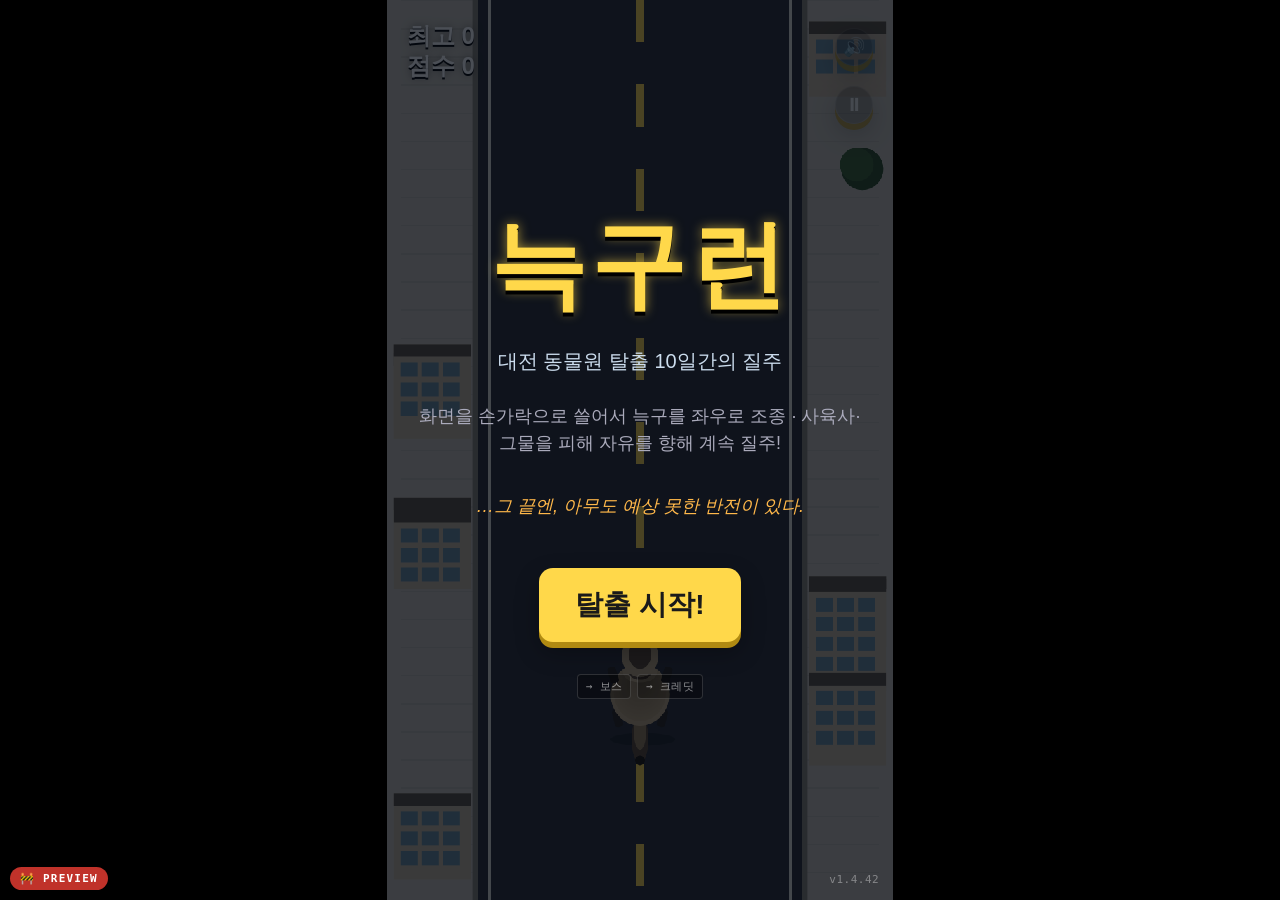
==== web/index.html @ 01c7f1f5 "v1.4.42: 최종보스 난이도↑, 수면 위 제한, 수문장 얼굴 차별화 - 페이즈2 (황금머리) 이동/공격/HP 난이도 업 (3-shot spread + 22s drain) - 두" ====
<!DOCTYPE html>
<html lang="ko">
<head>
<meta charset="UTF-8" />
<meta name="viewport" content="width=device-width, initial-scale=1.0, maximum-scale=1.0, user-scalable=no, viewport-fit=cover" />
<meta name="theme-color" content="#0d141f" />
<title>늑구런 — Neukgu Run</title>
<meta name="description" content="대전 동물원을 탈출한 늑구의 10일간의 질주 — 밈 엔들리스 러너 (픽션)" />
<meta property="og:type" content="website" />
<meta property="og:title" content="늑구런 — 대전 동물원 탈출 런" />
<meta property="og:description" content="사육사·그물을 피해 자유를 향해! 10일간의 질주 끝에 기다리는 반전 엔딩." />
<meta property="og:image" content="https://neukgu-run.pages.dev/og-image.png" />
<meta property="og:image:width" content="1200" />
<meta property="og:image:height" content="630" />
<meta property="og:url" content="https://neukgu-run.pages.dev/" />
<meta property="og:locale" content="ko_KR" />
<meta property="og:site_name" content="늑구런" />
<meta name="twitter:card" content="summary_large_image" />
<meta name="twitter:title" content="늑구런 — 대전 동물원 탈출 런" />
<meta name="twitter:description" content="사육사·그물을 피해 자유를 향해! 10일간의 질주 끝에 기다리는 반전 엔딩." />
<meta name="twitter:image" content="https://neukgu-run.pages.dev/og-image.png" />
<link rel="icon" type="image/svg+xml" href="icon.svg" />
<link rel="apple-touch-icon" href="icon.svg" />
<link rel="manifest" href="manifest.webmanifest" />
<link rel="stylesheet" href="style.css?v=v1.4.42" />
</head>
<body>
  <div id="stage">
   <div id="game-wrap">
    <canvas id="game" width="720" height="1280"></canvas>
    <div id="hud">
      <div class="hud-left">
        <div id="best">최고 0</div>
        <div id="score">점수 0</div>
      </div>
      <div class="hud-btn-col">
        <button id="mute-btn" class="mute-btn" aria-label="음소거 토글">🔊</button>
        <button id="pause-btn" class="mute-btn" aria-label="일시정지">⏸</button>
      </div>
    </div>
    <div id="start-overlay" class="overlay">
      <h1>늑구런</h1>
      <p class="tag">대전 동물원 탈출 10일간의 질주</p>
      <p class="hint">화면을 손가락으로 쓸어서 늑구를 좌우로 조종 · 사육사·그물을 피해 자유를 향해 계속 질주!</p>
      <p class="hint" style="color:#ffb84a; font-style:italic;">…그 끝엔, 아무도 예상 못한 반전이 있다.</p>
      <button id="start-btn">탈출 시작!</button>
      <div id="debug-panel" class="debug-panel hidden">
        <button id="skip-boss-btn" class="debug-btn">→ 보스</button>
        <button id="skip-credits-btn" class="debug-btn">→ 크레딧</button>
      </div>
      <p class="version">v1.4.42</p>
    </div>
    <div id="pause-overlay" class="overlay hidden">
      <h2>일시정지</h2>
      <button id="resume-btn">계속하기</button>
    </div>
    <div id="over-overlay" class="overlay hidden">
      <h2 id="over-title">잡혔다!</h2>
      <p id="over-sub" class="hint hidden"></p>
      <p id="final-score">점수 0</p>
      <p id="final-best">최고 0</p>
      <div class="btn-row">
        <button id="restart-btn">다시 탈출!</button>
        <button id="share-btn" class="btn-secondary">공유하기</button>
      </div>
    </div>
    <div id="credits-overlay" class="overlay hidden">
      <div id="credits-scroll">
        <p class="cr-disclaimer">※ 본 게임은 픽션이며,<br/>실제 인물·단체·사건과는 무관합니다.</p>
        <h2 class="cr-title">— 엔딩 —</h2>
        <p class="cr-big">호르무즈를 돌파한 늑구,</p>
        <p class="cr-big">그러나 향한 곳은…</p>
        <p class="cr-heading">🏞️ 대전 동물원</p>
        <p class="cr-narr">10일 만의 귀환.</p>
        <p class="cr-twist">…알고보니</p>
        <p class="cr-twist-big">국내 최고급 사파리형<br/>넓은 사육장</p>
        <p class="cr-narr">힘들어서 도망간 게 아니었다.</p>
        <p class="cr-narr">그저 잠시의 일탈이었을 뿐.</p>
        <p class="cr-twist-big" style="margin:28px 0;">집 나가면 고생이다</p>
        <div class="cr-divider"></div>
        <p class="cr-heading">Cast</p>
        <div class="cr-portrait">
          <svg viewBox="0 0 160 180" xmlns="http://www.w3.org/2000/svg" aria-label="늑구 초상">
            <defs>
              <clipPath id="neukguFrame"><circle cx="80" cy="90" r="76"/></clipPath>
              <radialGradient id="neukguBg" cx="50%" cy="35%" r="80%">
                <stop offset="0%" stop-color="#5a4a3a"/>
                <stop offset="100%" stop-color="#20170f"/>
              </radialGradient>
            </defs>
            <circle cx="80" cy="90" r="78" fill="#111"/>
            <g clip-path="url(#neukguFrame)">
              <!-- warm dark background -->
              <rect width="160" height="180" fill="url(#neukguBg)"/>
              <!-- red cage bars as a nod to the transport photo -->
              <g opacity="0.45">
                <rect x="8"   y="0" width="5" height="180" fill="#8a2a22"/>
                <rect x="30"  y="0" width="5" height="180" fill="#8a2a22"/>
                <rect x="52"  y="0" width="5" height="180" fill="#8a2a22"/>
                <rect x="130" y="0" width="5" height="180" fill="#8a2a22"/>
                <rect x="152" y="0" width="5" height="180" fill="#8a2a22"/>
              </g>

              <!-- front legs + paws (cream, dark socks) -->
              <ellipse cx="60"  cy="172" rx="11" ry="14" fill="#cdb48d"/>
              <ellipse cx="100" cy="172" rx="11" ry="14" fill="#cdb48d"/>
              <ellipse cx="60"  cy="178" rx="13" ry="6"  fill="#2a2218"/>
              <ellipse cx="100" cy="178" rx="13" ry="6"  fill="#2a2218"/>

              <!-- chest / shoulders (cream with darker guard hairs) -->
              <ellipse cx="80" cy="155" rx="52" ry="28" fill="#b8a07a"/>
              <!-- saddle — darker charcoal/brown down the shoulders -->
              <path d="M30 140 Q50 120 80 130 Q110 120 130 140 Q118 158 80 152 Q42 158 30 140"
                    fill="#5a4a38"/>
              <!-- cream chest bib -->
              <ellipse cx="80" cy="152" rx="26" ry="12" fill="#e8d8b4"/>
              <ellipse cx="80" cy="146" rx="18" ry="7" fill="#f5e8c8"/>

              <!-- neck base -->
              <ellipse cx="80" cy="120" rx="38" ry="22" fill="#c0a982"/>
              <!-- neck ruff (darker guard hair around) -->
              <path d="M42 118 Q50 100 80 98 Q110 100 118 118 Q108 128 80 126 Q52 128 42 118"
                    fill="#6a5a42"/>

              <!-- head base (tan) -->
              <ellipse cx="80" cy="88" rx="40" ry="38" fill="#c9b089"/>
              <!-- darker crown / top of head (saddle extension) -->
              <path d="M42 78 Q60 50 80 52 Q100 50 118 78 Q112 92 80 86 Q48 92 42 78"
                    fill="#7a6548"/>
              <!-- lighter forehead blaze -->
              <path d="M66 72 Q80 60 94 72 Q92 88 80 86 Q68 88 66 72" fill="#d6bf98"/>

              <!-- ears: outer tan with dark rim, inner pink -->
              <path d="M46 58 L36 14 L66 54 Z" fill="#7a6548"/>
              <path d="M114 58 L124 14 L94 54 Z" fill="#7a6548"/>
              <path d="M48 52 L42 20 L60 50 Z" fill="#cdb48d"/>
              <path d="M112 52 L118 20 L100 50 Z" fill="#cdb48d"/>
              <path d="M50 48 L46 24 L56 46 Z" fill="#e6c8a6"/>
              <path d="M110 48 L114 24 L104 46 Z" fill="#e6c8a6"/>
              <path d="M52 44 L50 28 L54 42 Z" fill="#d69a7a"/>
              <path d="M108 44 L110 28 L106 42 Z" fill="#d69a7a"/>

              <!-- cheek tufts -->
              <path d="M36 102 Q26 116 40 122 Q52 120 52 108 Z" fill="#d6bf98"/>
              <path d="M124 102 Q134 116 120 122 Q108 120 108 108 Z" fill="#d6bf98"/>

              <!-- light cream face mask -->
              <path d="M54 84 Q80 74 106 84 Q108 114 80 120 Q52 114 54 84" fill="#dec7a0"/>
              <!-- muzzle (creamy) -->
              <ellipse cx="80" cy="112" rx="18" ry="18" fill="#ede1c2"/>
              <ellipse cx="80" cy="122" rx="14" ry="10" fill="#f6ecd2"/>

              <!-- dark eye mask shadows (subtle) -->
              <ellipse cx="62" cy="82" rx="10" ry="7" fill="#5a4530" opacity="0.45"/>
              <ellipse cx="98" cy="82" rx="10" ry="7" fill="#5a4530" opacity="0.45"/>

              <!-- eyes: amber, piercing -->
              <ellipse cx="62" cy="84" rx="6.5" ry="7" fill="#fff"/>
              <ellipse cx="98" cy="84" rx="6.5" ry="7" fill="#fff"/>
              <ellipse cx="62" cy="85" rx="5.5" ry="6" fill="#d99120"/>
              <ellipse cx="98" cy="85" rx="5.5" ry="6" fill="#d99120"/>
              <ellipse cx="62" cy="85" rx="3"   ry="4" fill="#7a4a10"/>
              <ellipse cx="98" cy="85" rx="3"   ry="4" fill="#7a4a10"/>
              <ellipse cx="62" cy="86" rx="1.6" ry="3.5" fill="#1a0f08"/>
              <ellipse cx="98" cy="86" rx="1.6" ry="3.5" fill="#1a0f08"/>
              <circle cx="64" cy="82" r="1.3" fill="#fff"/>
              <circle cx="100" cy="82" r="1.3" fill="#fff"/>

              <!-- brow ridges -->
              <path d="M50 72 Q60 68 70 74" stroke="#3a2a1a" stroke-width="2" fill="none" stroke-linecap="round"/>
              <path d="M90 74 Q100 68 110 72" stroke="#3a2a1a" stroke-width="2" fill="none" stroke-linecap="round"/>

              <!-- nose -->
              <path d="M72 104 Q80 100 88 104 Q88 112 80 114 Q72 112 72 104 Z" fill="#121212"/>
              <path d="M78 106 L80 112 L82 106" stroke="#555" stroke-width="0.5" fill="none"/>

              <!-- mouth -->
              <path d="M80 114 Q80 124 70 126" stroke="#1a1a1a" stroke-width="1.8" fill="none" stroke-linecap="round"/>
              <path d="M80 114 Q80 124 90 126" stroke="#1a1a1a" stroke-width="1.8" fill="none" stroke-linecap="round"/>
              <!-- chin cream -->
              <ellipse cx="80" cy="130" rx="10" ry="4" fill="#f6ecd2"/>
            </g>
            <!-- gold frame -->
            <circle cx="80" cy="90" r="76" fill="none" stroke="#ffd84a" stroke-width="3"/>
            <circle cx="80" cy="90" r="72" fill="none" stroke="rgba(0,0,0,0.4)" stroke-width="1"/>
          </svg>
          <p class="cr-portrait-cap">늑구</p>
        </div>
        <p class="cr-role">늑구 ································ 본인</p>
        <p class="cr-role">사육사 ······························ 관계자분들</p>
        <p class="cr-role">조연 ·································· 대전 시민 여러분</p>
        <div class="cr-divider"></div>
        <p class="cr-narr">무사귀환을 축하합니다.</p>
        <p class="cr-narr small">— fin —</p>
        <div class="cr-divider"></div>
        <p class="cr-disclaimer">이 작품에 등장하는 모든 인물·단체·지명은<br/>가상이며, 실제와 어떠한 연관도 없습니다.</p>
      </div>
      <div class="btn-row">
        <button id="credits-restart-btn">처음부터 다시</button>
        <button id="credits-share-btn" class="btn-secondary">엔딩 자랑</button>
      </div>
    </div>
   </div>
  </div>
  <script src="game.js?v=v1.4.42"></script>
</body>
</html>
---- web/style.css ----
* { box-sizing: border-box; margin: 0; padding: 0; }

html, body {
  width: 100%;
  height: 100%;
  background: #0d141f;
  color: #f4f4f4;
  font-family: -apple-system, BlinkMacSystemFont, "Apple SD Gothic Neo",
    "Noto Sans KR", "Malgun Gothic", sans-serif;
  overflow: hidden;
  overscroll-behavior: none;
  touch-action: none;
  user-select: none;
  -webkit-user-select: none;
  -webkit-tap-highlight-color: transparent;
}

#stage {
  position: fixed;
  inset: 0;
  display: flex;
  align-items: center;
  justify-content: center;
  background: #000;
}

#game-wrap {
  position: relative;
  aspect-ratio: 9 / 16;
  height: 100dvh;
  height: 100vh;
  max-width: 100vw;
  max-height: 100dvh;
  max-height: 100vh;
  overflow: hidden;
  background: #0d141f;
}

@supports (height: 100dvh) {
  #game-wrap { height: 100dvh; max-height: 100dvh; }
}

canvas {
  display: block;
  width: 100%;
  height: 100%;
  background: linear-gradient(#8ac4e7 0%, #cfe4f1 70%, #6b8f53 70%, #6b8f53 100%);
  image-rendering: pixelated;
}

#hud {
  position: absolute;
  top: max(16px, env(safe-area-inset-top));
  left: 0;
  right: 0;
  display: flex;
  align-items: flex-start;
  justify-content: space-between;
  padding: 0 20px;
  font-size: 24px;
  font-weight: 800;
  color: #fff;
  text-shadow: 0 2px 0 #000, 0 0 8px rgba(0, 0, 0, 0.5);
  pointer-events: none;
  z-index: 2;
}

.hud-left {
  display: flex;
  flex-direction: column;
  align-items: flex-start;
  gap: 4px;
  line-height: 1.1;
  padding-top: 7px;
}

.hud-btn-col {
  display: flex;
  flex-direction: column;
  gap: 8px;
}

.mute-btn {
  pointer-events: auto;
  background: rgba(0, 0, 0, 0.32);
  border: 1px solid rgba(255, 255, 255, 0.18);
  border-radius: 999px;
  width: 38px;
  height: 38px;
  font-size: 18px;
  line-height: 1;
  color: #fff;
  cursor: pointer;
  opacity: 0.7;
  transition: opacity 0.15s ease, transform 0.1s ease;
  padding: 0;
  display: flex;
  align-items: center;
  justify-content: center;
  text-shadow: none;
  -webkit-tap-highlight-color: transparent;
}
.mute-btn:hover { opacity: 1; }
.mute-btn:active { transform: scale(0.94); }

.overlay {
  position: absolute;
  inset: 0;
  background: rgba(5, 10, 20, 0.72);
  display: flex;
  flex-direction: column;
  align-items: center;
  justify-content: center;
  padding: 24px;
  z-index: 3;
  text-align: center;
  gap: 16px;
}

.overlay.hidden { display: none; }
.hidden { display: none; }

.version {
  position: absolute;
  right: 14px;
  bottom: calc(14px + env(safe-area-inset-bottom, 0px));
  font-size: 11px;
  color: rgba(255, 255, 255, 0.38);
  font-family: ui-monospace, "SF Mono", Menlo, Consolas, monospace;
  letter-spacing: 0.5px;
  margin: 0;
  pointer-events: none;
}

h1 {
  font-size: clamp(48px, 12vw, 96px);
  color: #ffd84a;
  text-shadow: 0 4px 0 #000, 0 0 12px rgba(255, 216, 74, 0.6);
  letter-spacing: 4px;
}

h2 {
  font-size: clamp(44px, 10vw, 80px);
  color: #ff7a4a;
  text-shadow: 0 4px 0 #000;
}

.tag {
  font-size: clamp(14px, 3.6vw, 20px);
  color: #cde;
  margin-bottom: 12px;
}

.hint {
  font-size: clamp(13px, 3.4vw, 18px);
  color: #aab;
  margin-bottom: 20px;
  max-width: 520px;
  line-height: 1.5;
}

#final-score, #final-best {
  font-size: clamp(22px, 5vw, 34px);
  font-weight: 700;
}

#final-best { color: #ffd84a; }

button {
  font-family: inherit;
  font-size: clamp(20px, 5vw, 28px);
  font-weight: 800;
  color: #1a1a1a;
  background: #ffd84a;
  border: none;
  border-radius: 14px;
  padding: 18px 36px;
  margin-top: 12px;
  cursor: pointer;
  box-shadow: 0 6px 0 #b08a12, 0 10px 24px rgba(0, 0, 0, 0.3);
  transition: transform 0.08s, box-shadow 0.08s;
}

button:active {
  transform: translateY(4px);
  box-shadow: 0 2px 0 #b08a12, 0 4px 10px rgba(0, 0, 0, 0.3);
}

.btn-row {
  display: flex;
  gap: 12px;
  flex-wrap: wrap;
  justify-content: center;
  align-items: center;
}

.btn-secondary {
  background: rgba(255, 255, 255, 0.08);
  color: #fff;
  border: 2px solid rgba(255, 255, 255, 0.3);
  box-shadow: 0 6px 0 rgba(0, 0, 0, 0.35), 0 10px 24px rgba(0, 0, 0, 0.3);
}
.btn-secondary:active {
  box-shadow: 0 2px 0 rgba(0, 0, 0, 0.35), 0 4px 10px rgba(0, 0, 0, 0.3);
}

.toast {
  position: fixed;
  left: 50%;
  bottom: 80px;
  transform: translateX(-50%) translateY(12px);
  background: rgba(0, 0, 0, 0.88);
  color: #fff;
  padding: 12px 22px;
  border-radius: 999px;
  font-size: 15px;
  font-weight: 600;
  opacity: 0;
  transition: opacity 0.25s ease, transform 0.25s ease;
  z-index: 100;
  pointer-events: none;
  white-space: nowrap;
}
.toast.show {
  opacity: 1;
  transform: translateX(-50%) translateY(0);
}

.update-banner {
  position: fixed;
  left: 50%;
  bottom: calc(16px + env(safe-area-inset-bottom, 0px));
  transform: translateX(-50%) translateY(16px);
  background: rgba(15, 22, 35, 0.95);
  border: 1px solid rgba(255, 216, 74, 0.45);
  color: #fff;
  padding: 8px 8px 8px 16px;
  border-radius: 999px;
  display: flex;
  align-items: center;
  gap: 10px;
  font-size: 13px;
  font-weight: 600;
  z-index: 150;
  opacity: 0;
  transition: opacity 0.3s ease, transform 0.3s ease;
  box-shadow: 0 6px 20px rgba(0, 0, 0, 0.5);
  white-space: nowrap;
  max-width: 90vw;
}
.update-banner.show {
  opacity: 1;
  transform: translateX(-50%) translateY(0);
}
.update-banner button {
  margin: 0;
  box-shadow: none;
  font-size: 13px;
  font-weight: 700;
  padding: 7px 14px;
  border-radius: 999px;
}
.update-banner .update-reload {
  background: #ffd84a;
  color: #1a1a1a;
}
.update-banner .update-dismiss {
  background: transparent;
  color: rgba(255, 255, 255, 0.55);
  font-size: 18px;
  padding: 2px 8px;
  font-weight: 400;
}

.debug-panel {
  display: flex;
  gap: 6px;
  margin-top: 16px;
  flex-wrap: wrap;
  justify-content: center;
}
.debug-btn {
  font-size: 11px;
  font-weight: 500;
  color: rgba(255, 255, 255, 0.55);
  background: rgba(0, 0, 0, 0.32);
  border: 1px solid rgba(255, 255, 255, 0.15);
  border-radius: 4px;
  padding: 4px 8px;
  margin: 0;
  box-shadow: none;
  text-shadow: none;
  font-family: ui-monospace, "SF Mono", Menlo, Consolas, monospace;
  letter-spacing: 0.3px;
  cursor: pointer;
}
.debug-btn:active {
  transform: none;
  box-shadow: none;
  background: rgba(0, 0, 0, 0.5);
}

.preview-badge {
  position: fixed;
  bottom: calc(10px + env(safe-area-inset-bottom, 0px));
  left: 10px;
  background: #c0322a;
  color: #fff;
  font-size: 11px;
  font-weight: 800;
  padding: 5px 10px;
  border-radius: 999px;
  z-index: 200;
  letter-spacing: 1.2px;
  box-shadow: 0 2px 8px rgba(0, 0, 0, 0.5);
  pointer-events: none;
  font-family: ui-monospace, "SF Mono", Menlo, Consolas, monospace;
}

#credits-overlay {
  background: radial-gradient(ellipse at top, #1a2a3e 0%, #05080f 90%);
  padding: 0;
  overflow: hidden;
}

#credits-overlay.hidden { display: none; }

#credits-scroll {
  position: absolute;
  left: 0;
  right: 0;
  top: 18%;
  padding: 0 24px 160px;
  text-align: center;
  word-break: keep-all;
  overflow-wrap: break-word;
  animation: creditScroll 48s linear forwards;
}

#credits-overlay::after {
  content: "";
  position: absolute;
  left: 0; right: 0; bottom: 0;
  height: 120px;
  background: linear-gradient(to top, #05080f 0%, #05080f 55%, rgba(5, 8, 15, 0) 100%);
  pointer-events: none;
  z-index: 3;
}

@keyframes creditScroll {
  0% { transform: translateY(0); }
  100% { transform: translateY(calc(-100% - 25vh)); }
}

.cr-title {
  font-size: clamp(32px, 8vw, 56px);
  color: #ffd84a;
  margin: 60px 0 40px;
  letter-spacing: 6px;
}

.cr-big {
  font-size: clamp(22px, 5.5vw, 32px);
  color: #fff;
  margin: 10px 0;
  font-weight: 700;
}

.cr-heading {
  font-size: clamp(26px, 6vw, 38px);
  color: #ffd84a;
  margin: 40px 0 18px;
  font-weight: 800;
}

.cr-narr {
  font-size: clamp(18px, 4.5vw, 24px);
  color: #cde;
  margin: 12px 0;
  line-height: 1.5;
}

.cr-narr.small { font-size: clamp(14px, 3.5vw, 18px); color: #8a9; }

.cr-twist {
  font-size: clamp(18px, 4.5vw, 24px);
  color: #aab;
  margin: 30px 0 10px;
  letter-spacing: 4px;
}

.cr-twist-big {
  font-size: clamp(28px, 7vw, 44px);
  color: #7ee0a1;
  margin: 10px 0 28px;
  font-weight: 900;
  text-shadow: 0 0 18px rgba(126, 224, 161, 0.4);
  line-height: 1.3;
}

.cr-tag {
  font-size: clamp(22px, 5.5vw, 30px);
  color: #ff8fb3;
  margin: 24px 0 14px;
  font-weight: 800;
  font-style: italic;
}

.cr-role {
  font-size: clamp(15px, 3.8vw, 20px);
  color: #ccd;
  margin: 6px 0;
  font-family: ui-monospace, "SF Mono", Menlo, Consolas, monospace;
}

.cr-divider {
  width: 60%;
  height: 2px;
  background: rgba(255, 216, 74, 0.4);
  margin: 36px auto;
}

.cr-disclaimer {
  font-size: clamp(13px, 3.2vw, 17px);
  color: #889;
  margin: 30px auto;
  line-height: 1.6;
  max-width: 520px;
  font-style: italic;
  opacity: 0.85;
}

#credits-overlay .btn-row {
  position: absolute;
  bottom: calc(24px + env(safe-area-inset-bottom, 0px));
  left: 50%;
  transform: translateX(-50%);
  z-index: 4;
  gap: 8px;
  flex-wrap: nowrap;
  white-space: nowrap;
}

#credits-restart-btn,
#credits-share-btn {
  padding: 12px 18px;
  font-size: clamp(14px, 3.6vw, 20px);
  margin-top: 0;
  white-space: nowrap;
}
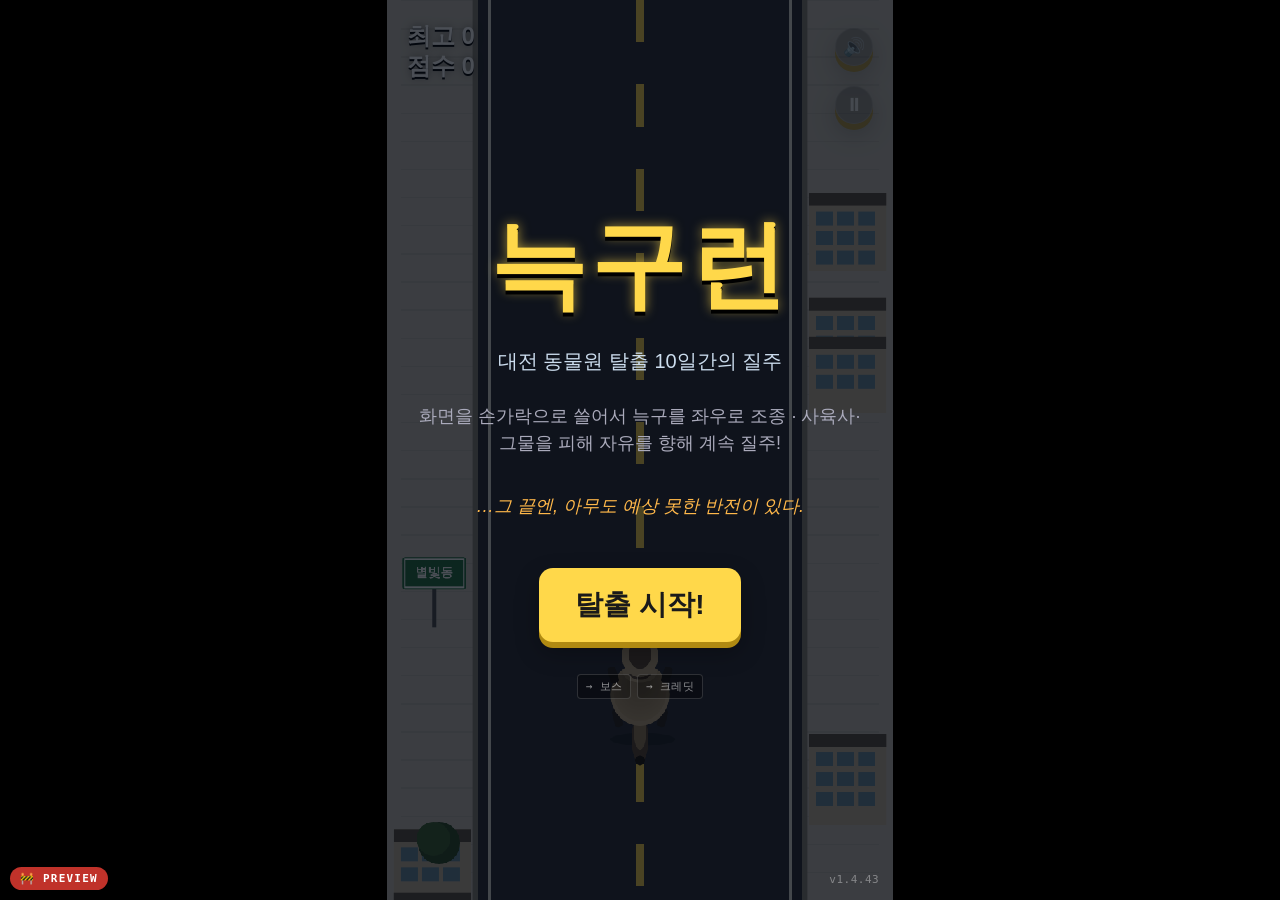
==== commit a5916066: "v1.4.43: 대전 톨게이트 이후 보너스 스폰 중단 - 톨게이트(exit_gate) 지나면 도로가 바다로 바뀌어 보너스를 먹을 수 없으므로 bone/chew 보너스 스폰을 중단" ====
--- a/web/index.html
+++ b/web/index.html
@@ -22,7 +22,7 @@
 <link rel="icon" type="image/svg+xml" href="icon.svg" />
 <link rel="apple-touch-icon" href="icon.svg" />
 <link rel="manifest" href="manifest.webmanifest" />
-<link rel="stylesheet" href="style.css?v=v1.4.42" />
+<link rel="stylesheet" href="style.css?v=v1.4.43" />
 </head>
 <body>
   <div id="stage">
@@ -48,7 +48,7 @@
         <button id="skip-boss-btn" class="debug-btn">→ 보스</button>
         <button id="skip-credits-btn" class="debug-btn">→ 크레딧</button>
       </div>
-      <p class="version">v1.4.42</p>
+      <p class="version">v1.4.43</p>
     </div>
     <div id="pause-overlay" class="overlay hidden">
       <h2>일시정지</h2>
@@ -202,6 +202,6 @@
     </div>
    </div>
   </div>
-  <script src="game.js?v=v1.4.42"></script>
+  <script src="game.js?v=v1.4.43"></script>
 </body>
 </html>
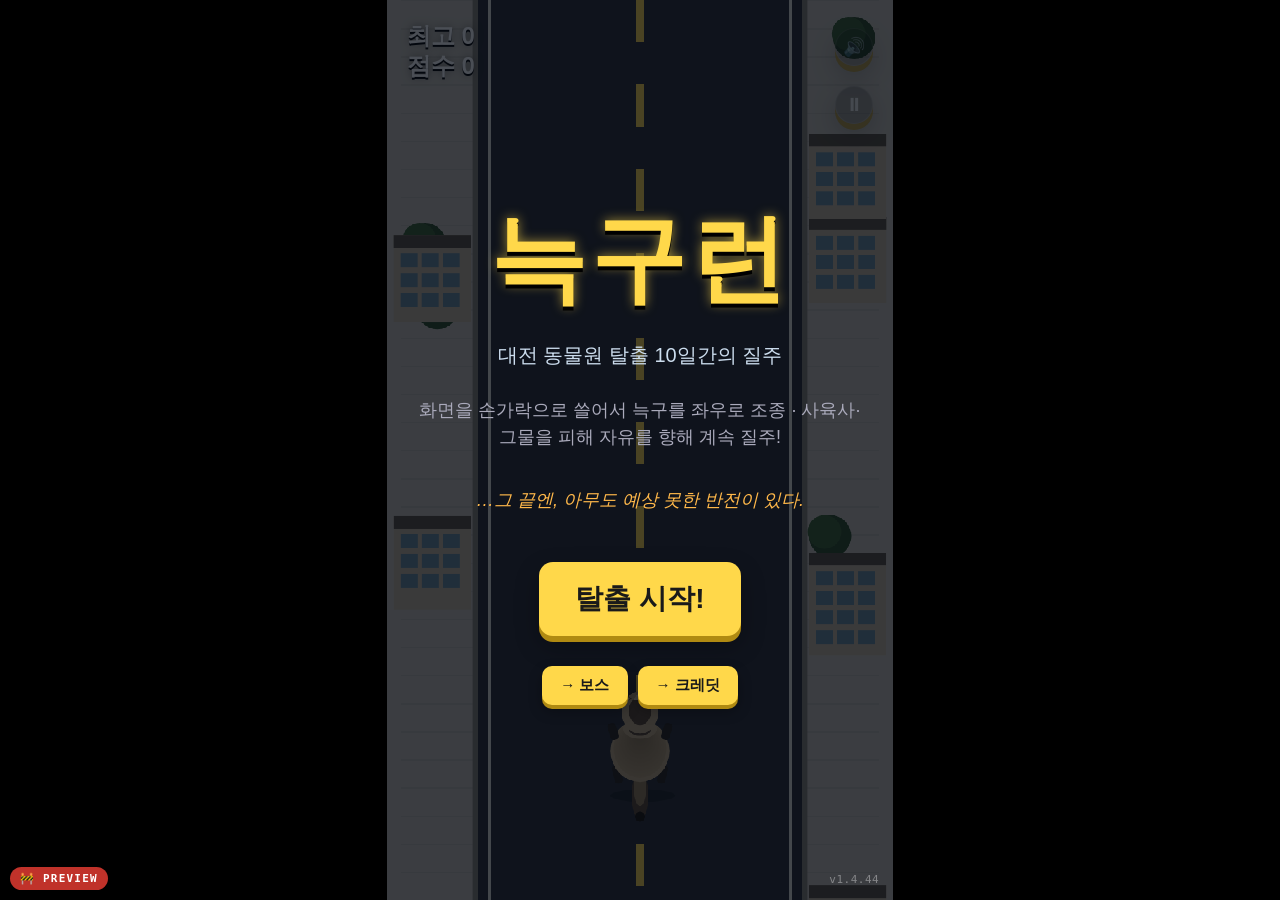
==== commit 3d9082c6: "v1.4.44: 최종보스 난이도 하향 + 늑구 위치 내림 + 투척 타이밍 조정 + 디버그 버튼 재조정 - 페이즈 2 (황금머리): 3-shot 스프레드 제거 → 단발 연사로 변경 " ====
--- a/web/index.html
+++ b/web/index.html
@@ -22,7 +22,7 @@
 <link rel="icon" type="image/svg+xml" href="icon.svg" />
 <link rel="apple-touch-icon" href="icon.svg" />
 <link rel="manifest" href="manifest.webmanifest" />
-<link rel="stylesheet" href="style.css?v=v1.4.43" />
+<link rel="stylesheet" href="style.css?v=v1.4.44" />
 </head>
 <body>
   <div id="stage">
@@ -48,7 +48,7 @@
         <button id="skip-boss-btn" class="debug-btn">→ 보스</button>
         <button id="skip-credits-btn" class="debug-btn">→ 크레딧</button>
       </div>
-      <p class="version">v1.4.43</p>
+      <p class="version">v1.4.44</p>
     </div>
     <div id="pause-overlay" class="overlay hidden">
       <h2>일시정지</h2>
@@ -202,6 +202,6 @@
     </div>
    </div>
   </div>
-  <script src="game.js?v=v1.4.43"></script>
+  <script src="game.js?v=v1.4.44"></script>
 </body>
 </html>
--- a/web/style.css
+++ b/web/style.css
@@ -274,30 +274,21 @@
 
 .debug-panel {
   display: flex;
-  gap: 6px;
-  margin-top: 16px;
+  gap: 10px;
+  margin-top: 14px;
   flex-wrap: wrap;
   justify-content: center;
 }
 .debug-btn {
-  font-size: 11px;
-  font-weight: 500;
-  color: rgba(255, 255, 255, 0.55);
-  background: rgba(0, 0, 0, 0.32);
-  border: 1px solid rgba(255, 255, 255, 0.15);
-  border-radius: 4px;
-  padding: 4px 8px;
+  font-size: 15px;
+  padding: 10px 18px;
   margin: 0;
-  box-shadow: none;
-  text-shadow: none;
-  font-family: ui-monospace, "SF Mono", Menlo, Consolas, monospace;
-  letter-spacing: 0.3px;
-  cursor: pointer;
+  border-radius: 10px;
+  box-shadow: 0 4px 0 #b08a12, 0 6px 14px rgba(0, 0, 0, 0.3);
 }
 .debug-btn:active {
-  transform: none;
-  box-shadow: none;
-  background: rgba(0, 0, 0, 0.5);
+  transform: translateY(2px);
+  box-shadow: 0 2px 0 #b08a12, 0 3px 8px rgba(0, 0, 0, 0.3);
 }
 
 .preview-badge {
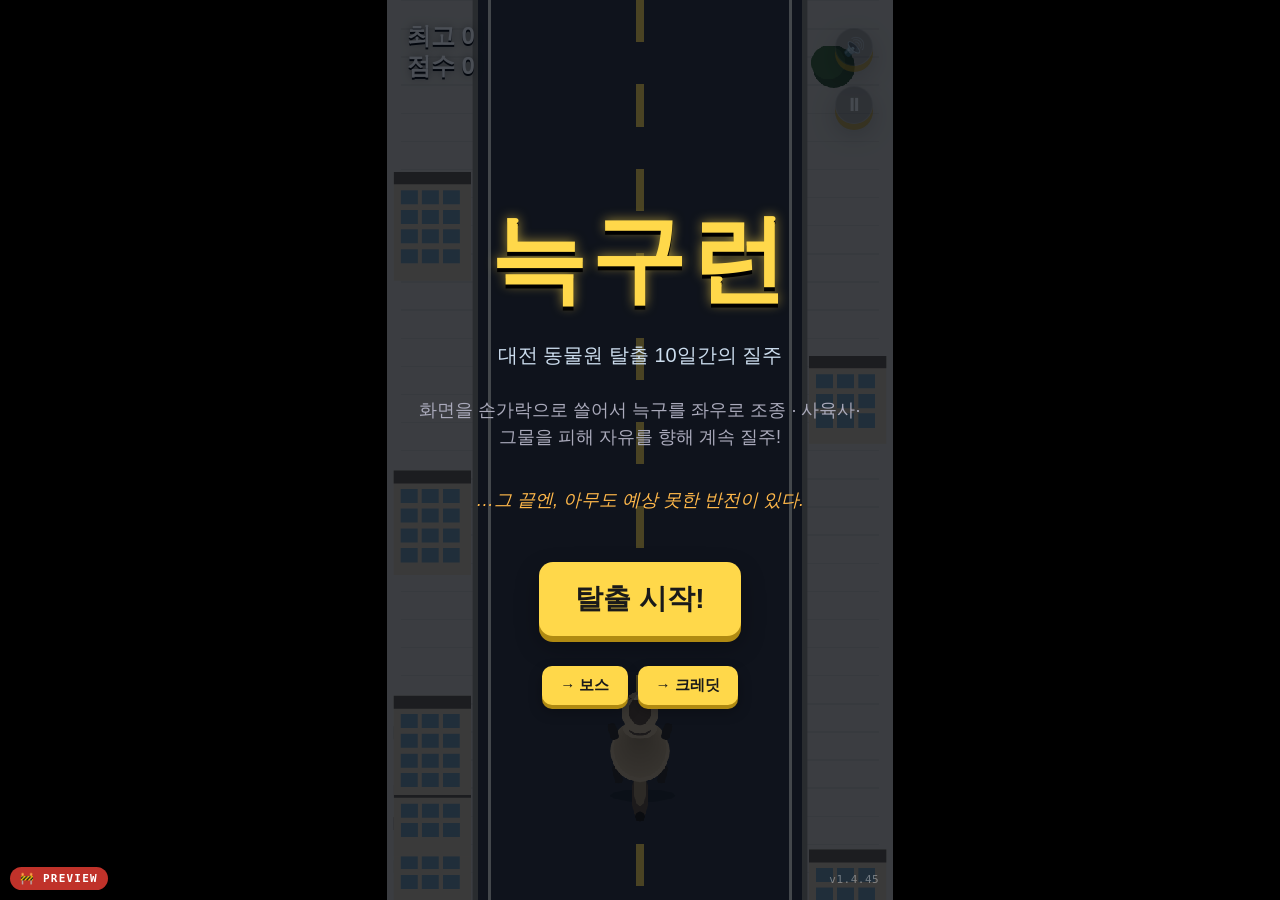
==== commit 660338c8: "v1.4.45: 황금머리 머리 재추가 + 몹 투척 즉시 + 한빛탑 자연 톤 복원 - 황금머리(트럼프): 머리 외곽 안쪽으로 클리핑해서 이마 위쪽에만 살짝 얹는 금발 스윕 (가발 오" ====
--- a/web/index.html
+++ b/web/index.html
@@ -22,7 +22,7 @@
 <link rel="icon" type="image/svg+xml" href="icon.svg" />
 <link rel="apple-touch-icon" href="icon.svg" />
 <link rel="manifest" href="manifest.webmanifest" />
-<link rel="stylesheet" href="style.css?v=v1.4.44" />
+<link rel="stylesheet" href="style.css?v=v1.4.45" />
 </head>
 <body>
   <div id="stage">
@@ -48,7 +48,7 @@
         <button id="skip-boss-btn" class="debug-btn">→ 보스</button>
         <button id="skip-credits-btn" class="debug-btn">→ 크레딧</button>
       </div>
-      <p class="version">v1.4.44</p>
+      <p class="version">v1.4.45</p>
     </div>
     <div id="pause-overlay" class="overlay hidden">
       <h2>일시정지</h2>
@@ -202,6 +202,6 @@
     </div>
    </div>
   </div>
-  <script src="game.js?v=v1.4.44"></script>
+  <script src="game.js?v=v1.4.45"></script>
 </body>
 </html>
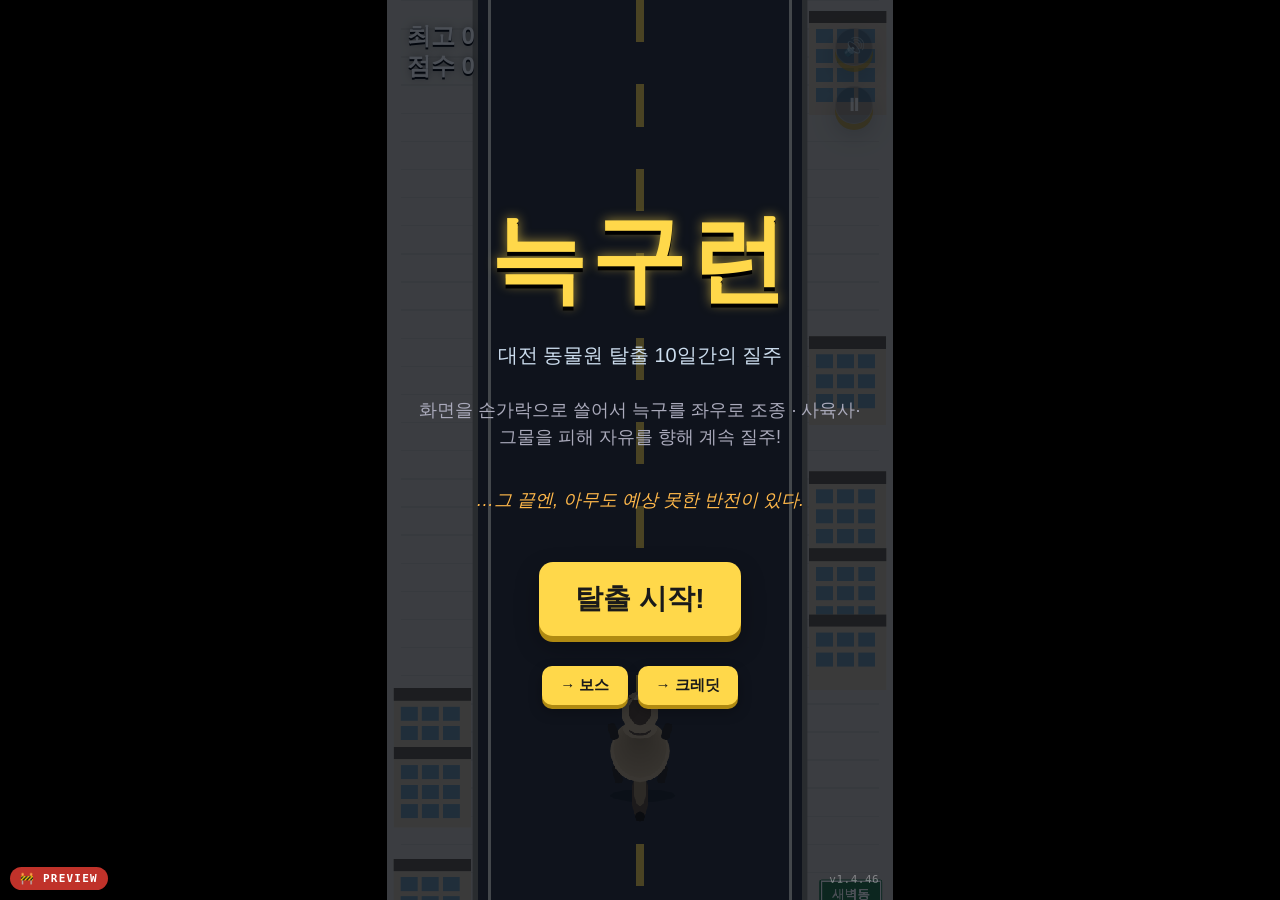
==== commit fc4d76a8: "v1.4.46: 투척 발사체도 월드 스크롤 따라가게 + 톨게이트 문구 단순화 - 그물/마취총 발사체가 월드 스크롤과 함께 내려가도록 업데이트   - 기존: 탄이 자체 vx/vy만 " ====
--- a/web/index.html
+++ b/web/index.html
@@ -22,7 +22,7 @@
 <link rel="icon" type="image/svg+xml" href="icon.svg" />
 <link rel="apple-touch-icon" href="icon.svg" />
 <link rel="manifest" href="manifest.webmanifest" />
-<link rel="stylesheet" href="style.css?v=v1.4.45" />
+<link rel="stylesheet" href="style.css?v=v1.4.46" />
 </head>
 <body>
   <div id="stage">
@@ -48,7 +48,7 @@
         <button id="skip-boss-btn" class="debug-btn">→ 보스</button>
         <button id="skip-credits-btn" class="debug-btn">→ 크레딧</button>
       </div>
-      <p class="version">v1.4.45</p>
+      <p class="version">v1.4.46</p>
     </div>
     <div id="pause-overlay" class="overlay hidden">
       <h2>일시정지</h2>
@@ -202,6 +202,6 @@
     </div>
    </div>
   </div>
-  <script src="game.js?v=v1.4.45"></script>
+  <script src="game.js?v=v1.4.46"></script>
 </body>
 </html>
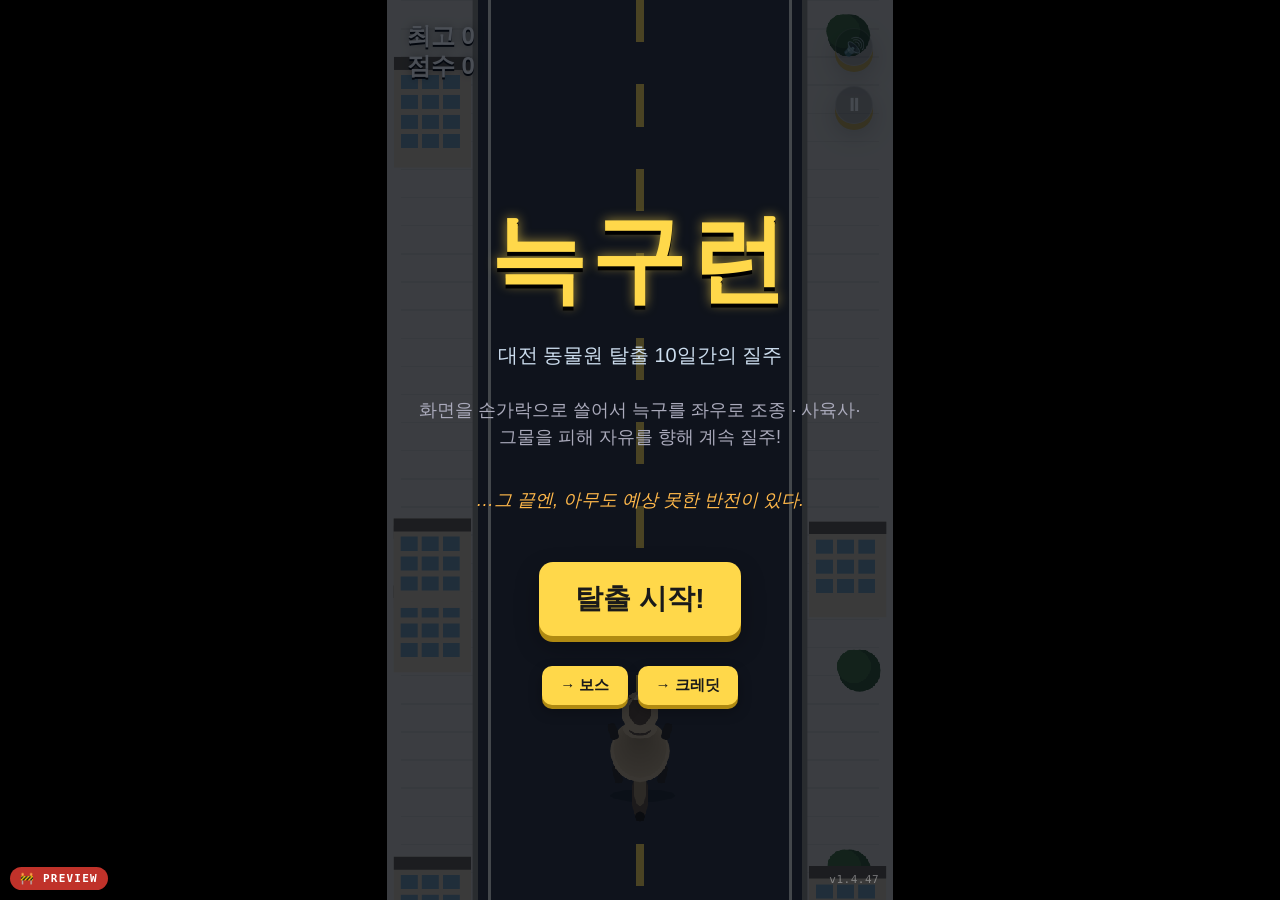
==== commit 2cb82737: "v1.4.47: 한빛탑 스폰 시 겹칠 수 있는 건물·간판·나무 비우기 - spawnHanbit 시 한빛탑의 x 범위와 겹치는 일반 scenery(building/sign/tree)" ====
--- a/web/index.html
+++ b/web/index.html
@@ -22,7 +22,7 @@
 <link rel="icon" type="image/svg+xml" href="icon.svg" />
 <link rel="apple-touch-icon" href="icon.svg" />
 <link rel="manifest" href="manifest.webmanifest" />
-<link rel="stylesheet" href="style.css?v=v1.4.46" />
+<link rel="stylesheet" href="style.css?v=v1.4.47" />
 </head>
 <body>
   <div id="stage">
@@ -48,7 +48,7 @@
         <button id="skip-boss-btn" class="debug-btn">→ 보스</button>
         <button id="skip-credits-btn" class="debug-btn">→ 크레딧</button>
       </div>
-      <p class="version">v1.4.46</p>
+      <p class="version">v1.4.47</p>
     </div>
     <div id="pause-overlay" class="overlay hidden">
       <h2>일시정지</h2>
@@ -202,6 +202,6 @@
     </div>
    </div>
   </div>
-  <script src="game.js?v=v1.4.46"></script>
+  <script src="game.js?v=v1.4.47"></script>
 </body>
 </html>
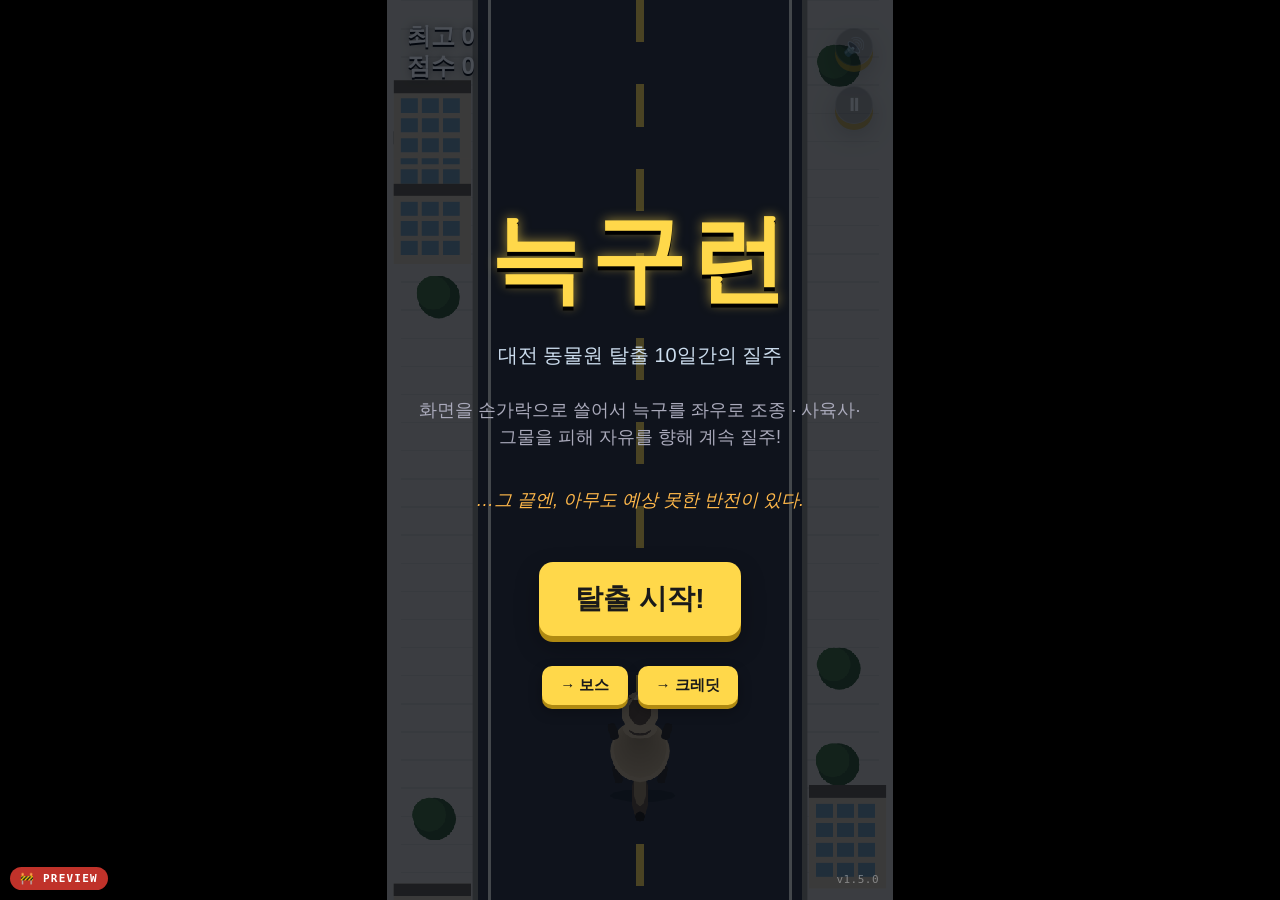
==== commit 5dcd71a7: "v1.5.0: 마이너 버전 업 — 2-phase 보스전·엔딩 크레딧·시나리오 확장 반영 v1.4.31~v1.4.47 전체 변경 사항 집약: - 대전 탈출 → 호르무즈 봉쇄 → 2-" ====
--- a/web/index.html
+++ b/web/index.html
@@ -22,7 +22,7 @@
 <link rel="icon" type="image/svg+xml" href="icon.svg" />
 <link rel="apple-touch-icon" href="icon.svg" />
 <link rel="manifest" href="manifest.webmanifest" />
-<link rel="stylesheet" href="style.css?v=v1.4.47" />
+<link rel="stylesheet" href="style.css?v=v1.5.0" />
 </head>
 <body>
   <div id="stage">
@@ -48,7 +48,7 @@
         <button id="skip-boss-btn" class="debug-btn">→ 보스</button>
         <button id="skip-credits-btn" class="debug-btn">→ 크레딧</button>
       </div>
-      <p class="version">v1.4.47</p>
+      <p class="version">v1.5.0</p>
     </div>
     <div id="pause-overlay" class="overlay hidden">
       <h2>일시정지</h2>
@@ -202,6 +202,6 @@
     </div>
    </div>
   </div>
-  <script src="game.js?v=v1.4.47"></script>
+  <script src="game.js?v=v1.5.0"></script>
 </body>
 </html>
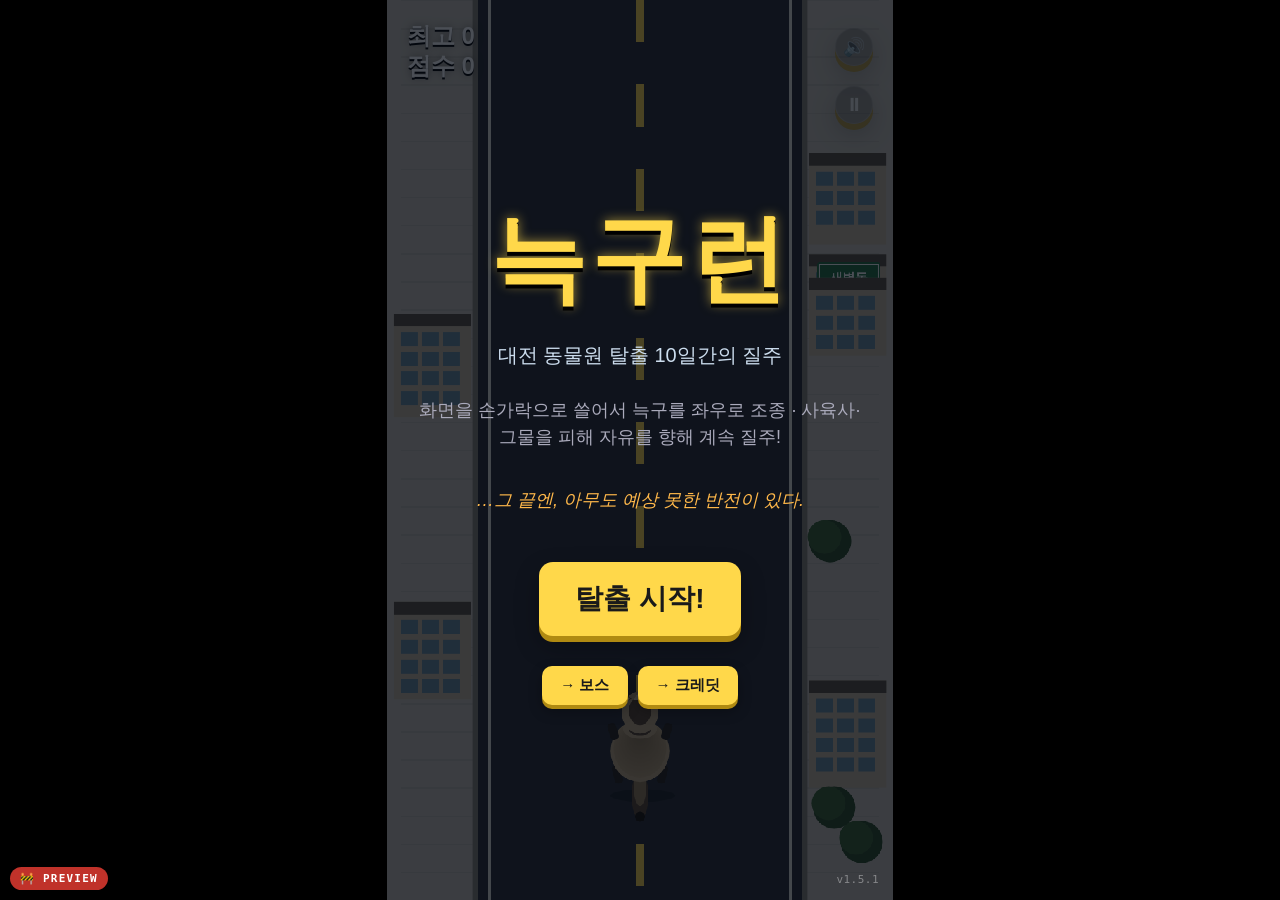
==== commit d465a300: "fix: hide debug shortcuts on production (v1.5.1) .debug-panel { display:flex } was overriding .hidde" ====
--- a/web/index.html
+++ b/web/index.html
@@ -22,7 +22,7 @@
 <link rel="icon" type="image/svg+xml" href="icon.svg" />
 <link rel="apple-touch-icon" href="icon.svg" />
 <link rel="manifest" href="manifest.webmanifest" />
-<link rel="stylesheet" href="style.css?v=v1.5.0" />
+<link rel="stylesheet" href="style.css?v=v1.5.1" />
 </head>
 <body>
   <div id="stage">
@@ -48,7 +48,7 @@
         <button id="skip-boss-btn" class="debug-btn">→ 보스</button>
         <button id="skip-credits-btn" class="debug-btn">→ 크레딧</button>
       </div>
-      <p class="version">v1.5.0</p>
+      <p class="version">v1.5.1</p>
     </div>
     <div id="pause-overlay" class="overlay hidden">
       <h2>일시정지</h2>
@@ -202,6 +202,6 @@
     </div>
    </div>
   </div>
-  <script src="game.js?v=v1.5.0"></script>
+  <script src="game.js?v=v1.5.1"></script>
 </body>
 </html>
--- a/web/style.css
+++ b/web/style.css
@@ -279,6 +279,7 @@
   flex-wrap: wrap;
   justify-content: center;
 }
+.debug-panel.hidden { display: none; }
 .debug-btn {
   font-size: 15px;
   padding: 10px 18px;
